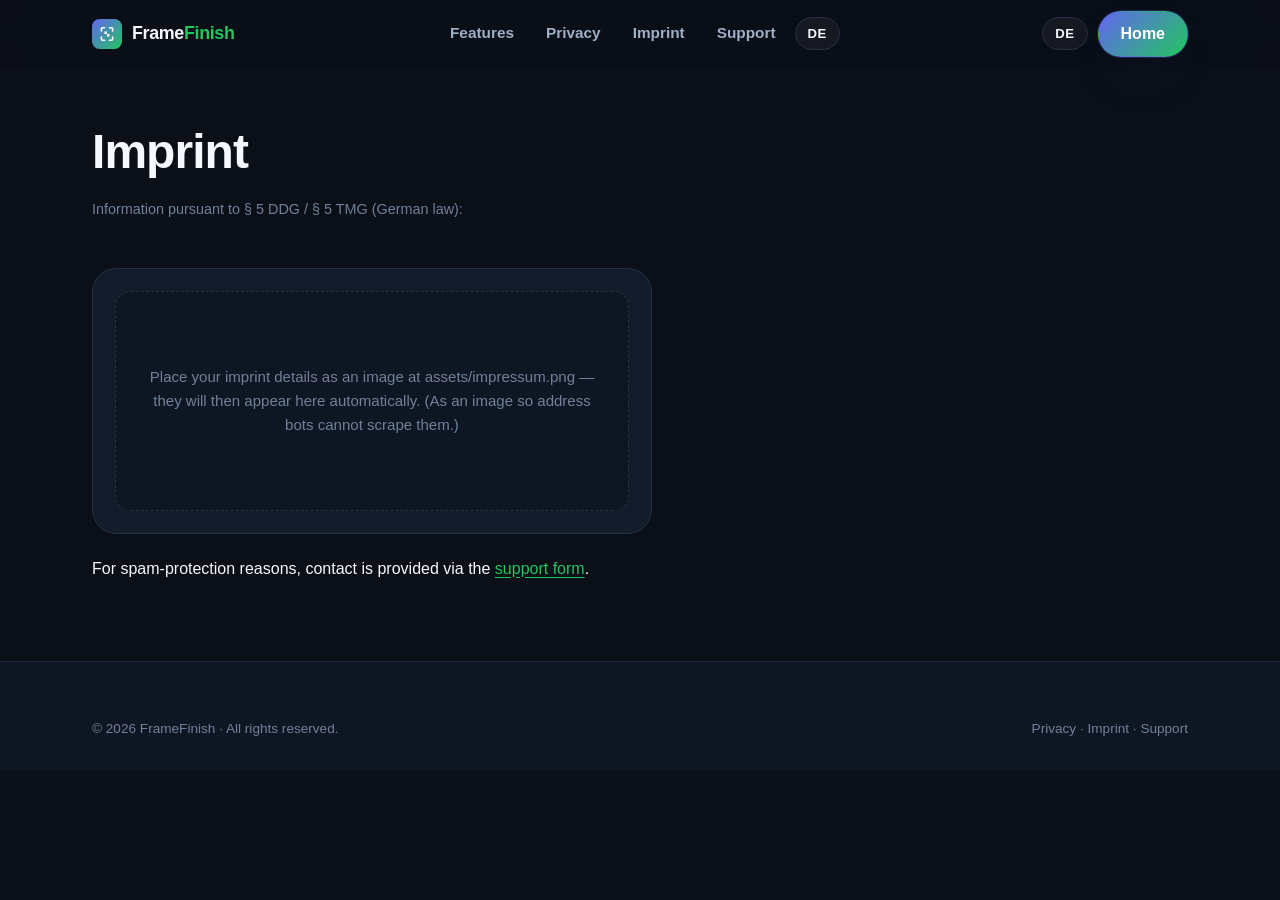
==== impressum.html @ 5fd40463 "FrameFinish website — initial commit Landing page with hero, features, how-it-works, audience sectio" ====
<!DOCTYPE html>
<html lang="de">
<head>
  <meta charset="UTF-8" />
  <meta name="viewport" content="width=device-width, initial-scale=1" />
  <title data-i18n="impressum.title">Impressum — FrameFinish</title>
  <meta name="robots" content="noindex" />
  <meta name="theme-color" content="#0b0f17" />
  <link rel="icon" type="image/svg+xml" href="assets/favicon.svg" />
  <link rel="stylesheet" href="css/style.css" />
  <script src="js/config.js"></script>
  <script src="js/i18n.js"></script>
</head>
<body>
  <header class="site-header">
    <div class="header-inner">
      <a class="brand" href="index.html" aria-label="FrameFinish">
        <svg class="brand-mark" viewBox="0 0 48 48" fill="none" aria-hidden="true">
          <rect width="48" height="48" rx="12" fill="url(#ffh)"/>
          <path d="M15 19v-3a2 2 0 0 1 2-2h3M33 19v-3a2 2 0 0 0-2-2h-3M15 29v3a2 2 0 0 0 2 2h3M33 29v3a2 2 0 0 1-2 2h-3" stroke="#fff" stroke-width="2.6" stroke-linecap="round"/>
          <g fill="#fff"><rect x="20" y="20" width="4" height="4"/><rect x="24" y="24" width="4" height="4"/></g>
          <defs><linearGradient id="ffh" x1="0" y1="0" x2="48" y2="48" gradientUnits="userSpaceOnUse"><stop stop-color="#6366F1"/><stop offset="1" stop-color="#22C55E"/></linearGradient></defs>
        </svg>
        <span>Frame<span class="brand-fin">Finish</span></span>
      </a>
      <nav class="nav" data-nav-menu>
        <a class="nav-link" href="index.html#features" data-i18n="nav.features">Funktionen</a>
        <a class="nav-link" href="privacy.html" data-i18n="nav.privacy">Datenschutz</a>
        <a class="nav-link" href="impressum.html" data-i18n="footer.impressum">Impressum</a>
        <a class="nav-link" href="support.html" data-i18n="nav.support">Support</a>
        <button class="lang-toggle" data-lang-toggle onclick="toggleLang()">EN</button>
      </nav>
      <div class="header-actions">
        <button class="lang-toggle" data-lang-toggle onclick="toggleLang()">EN</button>
        <a class="btn btn-primary" href="index.html" data-i18n="nav.home">Start</a>
        <button class="nav-toggle" data-nav-toggle aria-label="Menü" aria-expanded="false"><span></span></button>
      </div>
    </div>
  </header>

  <main>
    <section class="page-hero">
      <div class="container">
        <h1 data-i18n="impressum.title">Impressum</h1>
        <p class="updated" data-i18n="impressum.intro">Angaben gemäß § 5 DDG / § 5 TMG:</p>
      </div>
    </section>

    <section class="section-sm" style="padding-top:8px">
      <div class="container">
        <div class="impressum-card">
          <!-- Lege dein Impressum als Bild unter assets/impressum.png ab.
               Existiert die Datei, wird sie gezeigt; sonst der Platzhalter. -->
          <img class="impressum-img" src="assets/impressum.png"
               data-i18n-attr="alt:impressum.imageAlt" alt="Impressum"
               onerror="this.style.display='none';var p=document.getElementById('imp-ph');if(p)p.style.display='flex';" />
          <div id="imp-ph" class="img-placeholder" style="display:none" data-i18n="impressum.placeholder">
            Lege deine Impressum-Angaben als Bild unter assets/impressum.png ab.
          </div>
        </div>
        <p class="prose" style="margin-top:22px">
          <span data-i18n="impressum.contactNote">Aus Spam-Schutz-Gründen wird die Kontaktmöglichkeit über das </span><a href="support.html" data-i18n="impressum.contactLink">Support-Formular</a><span data-i18n="impressum.contactNote2"> bereitgestellt.</span>
        </p>
      </div>
    </section>
  </main>

  <footer class="site-footer">
    <div class="container">
      <div class="footer-bottom" style="border:none;padding-top:0">
        <span>© <span data-year>2026</span> FrameFinish · <span data-i18n="footer.rights">Alle Rechte vorbehalten.</span></span>
        <span>
          <a href="privacy.html" data-i18n="footer.privacy">Datenschutz</a> ·
          <a href="impressum.html" data-i18n="footer.impressum">Impressum</a> ·
          <a href="support.html" data-i18n="footer.support">Support</a>
        </span>
      </div>
    </div>
  </footer>

  <script src="js/main.js"></script>
</body>
</html>
---- css/style.css ----
/* =====================================================================
   FrameFinish — Website Design System
   Modern, dark, sport/tech. Indigo→Green accent. Mobile-first.
   ===================================================================== */

:root {
  /* Palette */
  --bg: #0b0f17;
  --bg-2: #0f1623;
  --surface: #131c2b;
  --surface-2: #1a2436;
  --border: #243043;
  --border-soft: #1c2738;

  --text: #f5f8fc;
  --muted: #9fb0c7;
  --muted-2: #6f819a;

  --primary: #6366f1;     /* indigo */
  --primary-600: #4f52e0;
  --accent: #22c55e;      /* green  */
  --accent-600: #16a34a;
  --amber: #f59e0b;

  --grad: linear-gradient(135deg, #6366f1 0%, #22c55e 100%);
  --grad-soft: linear-gradient(135deg, rgba(99,102,241,.18), rgba(34,197,94,.16));

  /* Shape */
  --r-sm: 10px;
  --r: 16px;
  --r-lg: 24px;
  --r-pill: 999px;

  --shadow: 0 10px 30px -12px rgba(0,0,0,.55);
  --shadow-lg: 0 30px 60px -20px rgba(0,0,0,.6);
  --glow: 0 0 0 1px rgba(99,102,241,.25), 0 20px 60px -20px rgba(99,102,241,.45);

  --maxw: 1140px;
  --header-h: 68px;
}

/* ---------- Reset / base ---------- */
*, *::before, *::after { box-sizing: border-box; }
html { scroll-behavior: smooth; -webkit-text-size-adjust: 100%; }
body {
  margin: 0;
  font-family: -apple-system, BlinkMacSystemFont, "Segoe UI", Roboto, Helvetica, Arial, sans-serif;
  background: var(--bg);
  color: var(--text);
  line-height: 1.6;
  -webkit-font-smoothing: antialiased;
  overflow-x: hidden;
}
img { max-width: 100%; display: block; }
a { color: inherit; text-decoration: none; }
h1, h2, h3 { line-height: 1.15; margin: 0 0 .4em; letter-spacing: -.02em; }
p { margin: 0 0 1em; }

.container { width: 100%; max-width: var(--maxw); margin: 0 auto; padding: 0 22px; }
.section { padding: 96px 0; position: relative; }
.section-sm { padding: 64px 0; }
.center { text-align: center; }

.eyebrow {
  display: inline-block; font-size: .8rem; font-weight: 700; letter-spacing: .08em;
  text-transform: uppercase; color: var(--accent); margin-bottom: 14px;
}
.section h2 { font-size: clamp(1.7rem, 3.6vw, 2.6rem); }
.section .lead { color: var(--muted); font-size: 1.08rem; max-width: 620px; margin: 0 auto 8px; }

/* ---------- Buttons ---------- */
.btn {
  display: inline-flex; align-items: center; justify-content: center; gap: 8px;
  font-weight: 650; font-size: 1rem; line-height: 1;
  padding: 14px 22px; border-radius: var(--r-pill);
  border: 1px solid transparent; cursor: pointer; transition: transform .15s ease, box-shadow .2s ease, background .2s ease, border-color .2s ease;
  white-space: nowrap;
}
.btn:active { transform: translateY(1px); }
.btn-primary { background: var(--grad); color: #fff; box-shadow: var(--glow); }
.btn-primary:hover { transform: translateY(-2px); box-shadow: 0 0 0 1px rgba(99,102,241,.4), 0 26px 70px -20px rgba(99,102,241,.6); }
.btn-ghost { background: rgba(255,255,255,.04); color: var(--text); border-color: var(--border); }
.btn-ghost:hover { background: rgba(255,255,255,.08); border-color: var(--muted-2); }
.btn-block { width: 100%; }
.btn-lg { padding: 16px 28px; font-size: 1.05rem; }

/* ---------- Header ---------- */
.site-header {
  position: sticky; top: 0; z-index: 50; height: var(--header-h);
  display: flex; align-items: center;
  background: rgba(11,15,23,.72); backdrop-filter: saturate(140%) blur(14px);
  -webkit-backdrop-filter: saturate(140%) blur(14px);
  border-bottom: 1px solid transparent; transition: border-color .2s ease, background .2s ease;
}
.site-header.scrolled { border-bottom-color: var(--border-soft); background: rgba(11,15,23,.9); }
.header-inner { display: flex; align-items: center; justify-content: space-between; width: 100%; max-width: var(--maxw); margin: 0 auto; padding: 0 22px; }

.brand { display: inline-flex; align-items: center; gap: 10px; font-weight: 800; font-size: 1.12rem; letter-spacing: -.02em; }
.brand .brand-mark { width: 30px; height: 30px; }
.brand .brand-fin { color: var(--accent); }

.nav { display: flex; align-items: center; gap: 6px; }
.nav a.nav-link { padding: 9px 13px; border-radius: var(--r-sm); color: var(--muted); font-weight: 550; font-size: .96rem; transition: color .15s ease, background .15s ease; }
.nav a.nav-link:hover { color: var(--text); background: rgba(255,255,255,.05); }

.header-actions { display: flex; align-items: center; gap: 10px; }
.lang-toggle {
  min-width: 42px; padding: 8px 12px; border-radius: var(--r-pill);
  background: rgba(255,255,255,.05); border: 1px solid var(--border);
  color: var(--text); font-weight: 700; font-size: .82rem; cursor: pointer; letter-spacing: .04em;
}
.lang-toggle:hover { border-color: var(--muted-2); }

.nav-toggle { display: none; width: 42px; height: 42px; border-radius: var(--r-sm); border: 1px solid var(--border); background: rgba(255,255,255,.05); cursor: pointer; align-items: center; justify-content: center; }
.nav-toggle span, .nav-toggle span::before, .nav-toggle span::after {
  content: ""; display: block; width: 18px; height: 2px; background: var(--text); position: relative; transition: .2s;
}
.nav-toggle span::before { position: absolute; top: -6px; }
.nav-toggle span::after { position: absolute; top: 6px; }

/* ---------- Hero ---------- */
.hero { position: relative; padding: 72px 0 88px; overflow: hidden; }
.hero::before {
  content: ""; position: absolute; inset: -20% -10% auto -10%; height: 620px;
  background: radial-gradient(60% 60% at 25% 20%, rgba(99,102,241,.28), transparent 60%),
              radial-gradient(50% 50% at 85% 10%, rgba(34,197,94,.22), transparent 60%);
  filter: blur(8px); pointer-events: none; z-index: 0;
}
.hero-grid { position: relative; z-index: 1; display: grid; grid-template-columns: 1.1fr .9fr; gap: 48px; align-items: center; }
.hero-badge {
  display: inline-flex; align-items: center; gap: 8px; padding: 7px 14px; border-radius: var(--r-pill);
  background: var(--grad-soft); border: 1px solid var(--border); color: var(--text);
  font-size: .85rem; font-weight: 600; margin-bottom: 22px;
}
.hero-badge .dot { width: 8px; height: 8px; border-radius: 50%; background: var(--accent); box-shadow: 0 0 0 4px rgba(34,197,94,.18); }
.hero h1 { font-size: clamp(2.3rem, 6vw, 4rem); font-weight: 850; }
.hero h1 .grad { background: var(--grad); -webkit-background-clip: text; background-clip: text; color: transparent; }
.hero-sub { color: var(--muted); font-size: 1.15rem; max-width: 560px; margin-bottom: 28px; }
.hero-actions { display: flex; flex-wrap: wrap; gap: 14px; margin-bottom: 18px; }
.hero-note { color: var(--muted-2); font-size: .9rem; }

/* Phone mockup */
.mockup {
  position: relative; justify-self: center; width: 280px; aspect-ratio: 9 / 19;
  background: var(--surface); border: 2px solid var(--border); border-radius: 40px;
  box-shadow: var(--shadow-lg); padding: 12px; display: flex;
}
.mockup::after { content: ""; position: absolute; top: 14px; left: 50%; transform: translateX(-50%); width: 100px; height: 22px; background: #0a0e16; border-radius: var(--r-pill); }
.mockup-screen {
  flex: 1; border-radius: 30px; background: var(--grad-soft);
  display: flex; align-items: center; justify-content: center; text-align: center;
  color: var(--muted); font-size: .85rem; padding: 20px; border: 1px solid var(--border-soft);
}

/* ---------- Feature grid ---------- */
.grid { display: grid; gap: 20px; }
.grid-3 { grid-template-columns: repeat(3, 1fr); }
.grid-2 { grid-template-columns: repeat(2, 1fr); }
.card {
  background: linear-gradient(180deg, var(--surface), var(--bg-2));
  border: 1px solid var(--border-soft); border-radius: var(--r-lg); padding: 26px;
  transition: transform .18s ease, border-color .2s ease, box-shadow .2s ease;
}
.card:hover { transform: translateY(-4px); border-color: var(--border); box-shadow: var(--shadow); }
.card .icon {
  width: 48px; height: 48px; border-radius: var(--r); display: flex; align-items: center; justify-content: center;
  background: var(--grad-soft); border: 1px solid var(--border); margin-bottom: 16px; color: var(--accent);
}
.card .icon svg { width: 24px; height: 24px; }
.card h3 { font-size: 1.16rem; }
.card p { color: var(--muted); margin: 0; font-size: .98rem; }

/* ---------- How it works ---------- */
.steps { counter-reset: step; display: grid; grid-template-columns: repeat(3, 1fr); gap: 22px; }
.step { position: relative; padding: 28px 24px; background: var(--surface); border: 1px solid var(--border-soft); border-radius: var(--r-lg); }
.step::before {
  counter-increment: step; content: counter(step);
  display: flex; align-items: center; justify-content: center; width: 40px; height: 40px;
  border-radius: 50%; background: var(--grad); color: #fff; font-weight: 800; margin-bottom: 14px;
}
.step h3 { font-size: 1.12rem; }
.step p { color: var(--muted); margin: 0; }

/* ---------- CTA band ---------- */
.cta-band { background: var(--grad-soft); border: 1px solid var(--border); border-radius: var(--r-lg); padding: 48px; text-align: center; }
.cta-band h2 { font-size: clamp(1.6rem, 3.4vw, 2.3rem); }
.cta-band p { color: var(--muted); max-width: 560px; margin: 0 auto 22px; }

/* ---------- Footer ---------- */
.site-footer { border-top: 1px solid var(--border-soft); background: var(--bg-2); padding: 56px 0 30px; }
.footer-grid { display: grid; grid-template-columns: 1.5fr 1fr 1fr; gap: 32px; margin-bottom: 36px; }
.footer-brand .brand { margin-bottom: 12px; }
.footer-brand p { color: var(--muted-2); max-width: 320px; font-size: .94rem; }
.footer-col h4 { font-size: .82rem; text-transform: uppercase; letter-spacing: .08em; color: var(--muted-2); margin: 0 0 14px; }
.footer-col a { display: block; color: var(--muted); padding: 5px 0; font-size: .96rem; }
.footer-col a:hover { color: var(--text); }
.footer-bottom { border-top: 1px solid var(--border-soft); padding-top: 22px; display: flex; flex-wrap: wrap; gap: 8px 18px; justify-content: space-between; color: var(--muted-2); font-size: .85rem; }

/* ---------- Legal / prose pages ---------- */
.page-hero { padding: 56px 0 24px; }
.page-hero h1 { font-size: clamp(2rem, 5vw, 3rem); }
.page-hero .updated { color: var(--muted-2); font-size: .9rem; }
.prose { max-width: 760px; }
.prose h2 { font-size: 1.3rem; margin-top: 36px; }
.prose h3 { font-size: 1.06rem; margin-top: 22px; color: var(--text); }
.prose p, .prose li { color: var(--muted); }
.prose a { color: var(--accent); text-decoration: underline; text-underline-offset: 3px; }
.prose ul { padding-left: 20px; }

/* Data table (Apple nutrition labels) */
.data-table { width: 100%; border-collapse: collapse; margin: 18px 0 8px; font-size: .94rem; overflow: hidden; border-radius: var(--r); border: 1px solid var(--border); }
.data-table th, .data-table td { text-align: left; padding: 12px 14px; border-bottom: 1px solid var(--border-soft); }
.data-table th { background: var(--surface-2); color: var(--text); font-weight: 650; }
.data-table tr:last-child td { border-bottom: none; }
.data-table td { color: var(--muted); }
.table-wrap { overflow-x: auto; }

/* Impressum image placeholder */
.impressum-card { max-width: 560px; background: var(--surface); border: 1px solid var(--border); border-radius: var(--r-lg); padding: 22px; }
.impressum-img { width: 100%; border-radius: var(--r); border: 1px dashed var(--border); }
.img-placeholder {
  width: 100%; min-height: 220px; border: 1px dashed var(--border); border-radius: var(--r);
  display: flex; align-items: center; justify-content: center; text-align: center; padding: 28px;
  color: var(--muted-2); background: var(--bg-2); font-size: .94rem;
}

/* ---------- Form ---------- */
.form-wrap { max-width: 620px; }
.form-row { margin-bottom: 16px; }
.form-row label { display: block; font-weight: 600; font-size: .92rem; margin-bottom: 7px; color: var(--text); }
.form-row input, .form-row textarea {
  width: 100%; padding: 13px 14px; border-radius: var(--r-sm);
  background: var(--bg-2); border: 1px solid var(--border); color: var(--text);
  font: inherit; font-size: 1rem; transition: border-color .15s ease, box-shadow .15s ease;
}
.form-row input:focus, .form-row textarea:focus { outline: none; border-color: var(--primary); box-shadow: 0 0 0 3px rgba(99,102,241,.25); }
.form-row textarea { min-height: 150px; resize: vertical; }
.honeypot { position: absolute; left: -9999px; width: 1px; height: 1px; overflow: hidden; }
.form-status { display: none; margin: 4px 0 14px; padding: 12px 14px; border-radius: var(--r-sm); font-size: .95rem; }
.form-status.success { background: rgba(34,197,94,.12); border: 1px solid rgba(34,197,94,.4); color: #86efac; }
.form-status.error { background: rgba(239,68,68,.12); border: 1px solid rgba(239,68,68,.4); color: #fca5a5; }
.form-disabled { display: none; padding: 16px; border-radius: var(--r); background: var(--surface); border: 1px solid var(--border); color: var(--muted); }
.form-hint { color: var(--muted-2); font-size: .85rem; margin-top: 6px; }

/* ---------- Responsive ---------- */
@media (max-width: 860px) {
  .hero-grid { grid-template-columns: 1fr; gap: 40px; }
  .mockup { width: 240px; }
  .grid-3, .steps { grid-template-columns: 1fr 1fr; }
  .footer-grid { grid-template-columns: 1fr 1fr; }
  .footer-brand { grid-column: 1 / -1; }
}
@media (max-width: 680px) {
  .section { padding: 64px 0; }
  .nav, .header-actions .lang-toggle { display: none; }
  .nav-toggle { display: flex; }
  /* Mobile dropdown menu */
  .nav.open {
    display: flex; flex-direction: column; gap: 4px; position: absolute; top: var(--header-h); left: 0; right: 0;
    background: rgba(11,15,23,.97); backdrop-filter: blur(14px); border-bottom: 1px solid var(--border);
    padding: 14px 22px 18px; align-items: stretch;
  }
  .nav.open a.nav-link { padding: 12px 10px; font-size: 1.02rem; }
  .nav.open .lang-toggle { display: inline-block; align-self: flex-start; margin-top: 6px; }
  .grid-3, .grid-2, .steps { grid-template-columns: 1fr; }
  .cta-band { padding: 32px 22px; }
  .footer-grid { grid-template-columns: 1fr; }
}

/* Reduced motion */
@media (prefers-reduced-motion: reduce) {
  * { scroll-behavior: auto !important; transition: none !important; }
}
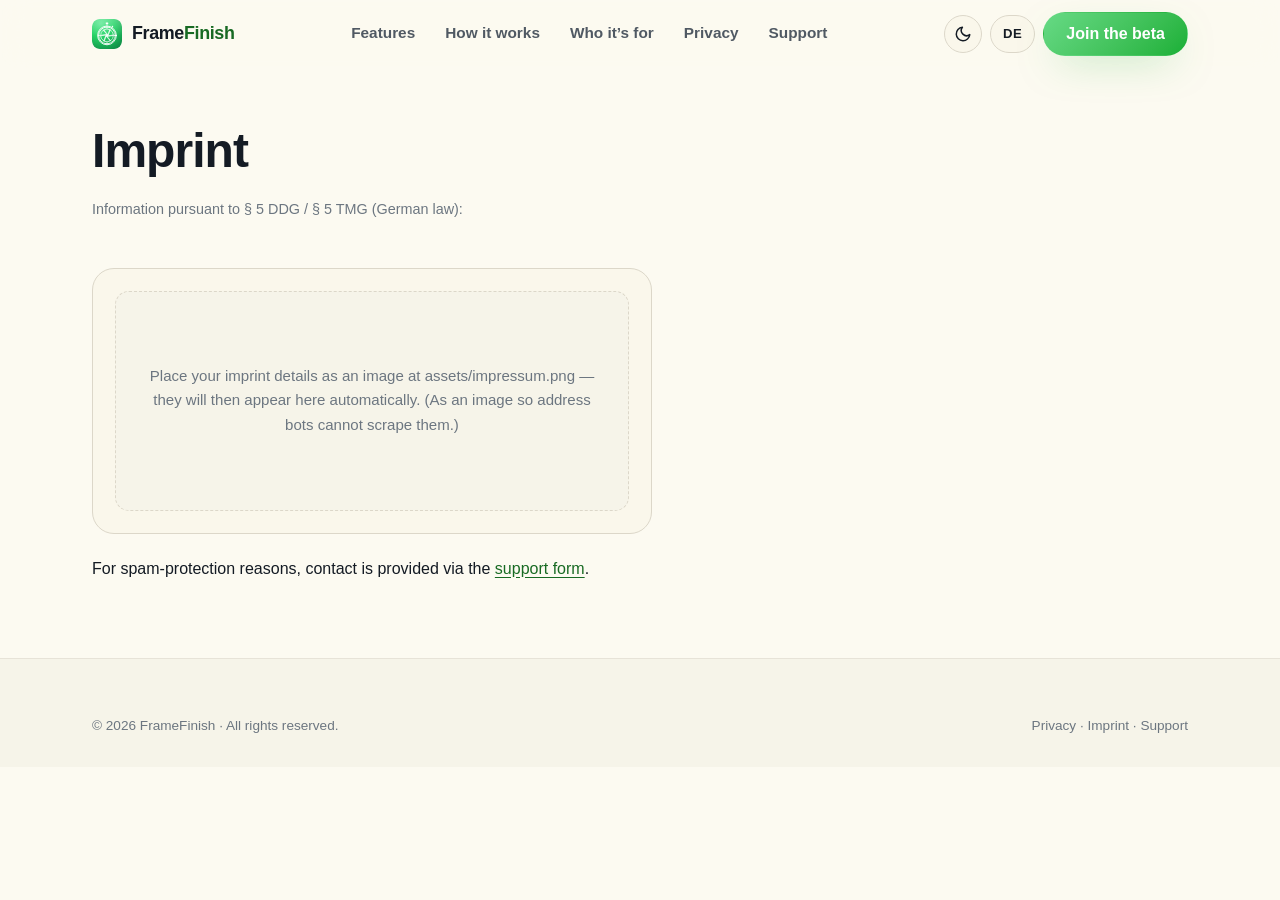
==== commit 0a300760: "redesign: match app design — OKLCH green/orange theme, real logo, feature tour, light+dark - New OKL" ====
--- a/impressum.html
+++ b/impressum.html
@@ -5,34 +5,39 @@
   <meta name="viewport" content="width=device-width, initial-scale=1" />
   <title data-i18n="impressum.title">Impressum — FrameFinish</title>
   <meta name="robots" content="noindex" />
-  <meta name="theme-color" content="#0b0f17" />
+  <meta name="theme-color" content="#fbfbf6" />
   <link rel="icon" type="image/svg+xml" href="assets/favicon.svg" />
   <link rel="stylesheet" href="css/style.css" />
   <script src="js/config.js"></script>
+  <script src="js/theme.js"></script>
   <script src="js/i18n.js"></script>
 </head>
 <body>
   <header class="site-header">
     <div class="header-inner">
       <a class="brand" href="index.html" aria-label="FrameFinish">
-        <svg class="brand-mark" viewBox="0 0 48 48" fill="none" aria-hidden="true">
-          <rect width="48" height="48" rx="12" fill="url(#ffh)"/>
-          <path d="M15 19v-3a2 2 0 0 1 2-2h3M33 19v-3a2 2 0 0 0-2-2h-3M15 29v3a2 2 0 0 0 2 2h3M33 29v3a2 2 0 0 1-2 2h-3" stroke="#fff" stroke-width="2.6" stroke-linecap="round"/>
-          <g fill="#fff"><rect x="20" y="20" width="4" height="4"/><rect x="24" y="24" width="4" height="4"/></g>
-          <defs><linearGradient id="ffh" x1="0" y1="0" x2="48" y2="48" gradientUnits="userSpaceOnUse"><stop stop-color="#6366F1"/><stop offset="1" stop-color="#22C55E"/></linearGradient></defs>
-        </svg>
+        <img class="brand-mark" src="assets/logo.svg" alt="" width="30" height="30" />
         <span>Frame<span class="brand-fin">Finish</span></span>
       </a>
       <nav class="nav" data-nav-menu>
-        <a class="nav-link" href="index.html#features" data-i18n="nav.features">Funktionen</a>
+        <a class="nav-link" href="features.html" data-i18n="nav.features">Funktionen</a>
+        <a class="nav-link" href="index.html#how" data-i18n="nav.how">So funktioniert’s</a>
+        <a class="nav-link" href="index.html#audience" data-i18n="nav.audience">Für wen</a>
         <a class="nav-link" href="privacy.html" data-i18n="nav.privacy">Datenschutz</a>
-        <a class="nav-link" href="impressum.html" data-i18n="footer.impressum">Impressum</a>
         <a class="nav-link" href="support.html" data-i18n="nav.support">Support</a>
-        <button class="lang-toggle" data-lang-toggle onclick="toggleLang()">EN</button>
+        <button class="theme-toggle" data-theme-toggle type="button" aria-label="Theme">
+          <svg class="ic-moon" viewBox="0 0 24 24" fill="none" stroke="currentColor" stroke-width="2" stroke-linecap="round" stroke-linejoin="round" aria-hidden="true"><path d="M21 12.8A9 9 0 1 1 11.2 3a7 7 0 0 0 9.8 9.8z"/></svg>
+          <svg class="ic-sun" viewBox="0 0 24 24" fill="none" stroke="currentColor" stroke-width="2" stroke-linecap="round" stroke-linejoin="round" aria-hidden="true"><circle cx="12" cy="12" r="4"/><path d="M12 2v2M12 20v2M4.9 4.9l1.4 1.4M17.7 17.7l1.4 1.4M2 12h2M20 12h2M6.3 17.7l-1.4 1.4M19.1 4.9l-1.4 1.4"/></svg>
+        </button>
+        <button class="lang-toggle" data-lang-toggle type="button" onclick="toggleLang()">EN</button>
       </nav>
       <div class="header-actions">
-        <button class="lang-toggle" data-lang-toggle onclick="toggleLang()">EN</button>
-        <a class="btn btn-primary" href="index.html" data-i18n="nav.home">Start</a>
+        <button class="theme-toggle" data-theme-toggle type="button" aria-label="Theme">
+          <svg class="ic-moon" viewBox="0 0 24 24" fill="none" stroke="currentColor" stroke-width="2" stroke-linecap="round" stroke-linejoin="round" aria-hidden="true"><path d="M21 12.8A9 9 0 1 1 11.2 3a7 7 0 0 0 9.8 9.8z"/></svg>
+          <svg class="ic-sun" viewBox="0 0 24 24" fill="none" stroke="currentColor" stroke-width="2" stroke-linecap="round" stroke-linejoin="round" aria-hidden="true"><circle cx="12" cy="12" r="4"/><path d="M12 2v2M12 20v2M4.9 4.9l1.4 1.4M17.7 17.7l1.4 1.4M2 12h2M20 12h2M6.3 17.7l-1.4 1.4M19.1 4.9l-1.4 1.4"/></svg>
+        </button>
+        <button class="lang-toggle" data-lang-toggle type="button" onclick="toggleLang()">EN</button>
+        <a class="btn btn-primary" href="support.html" data-i18n="nav.cta">Beta testen</a>
         <button class="nav-toggle" data-nav-toggle aria-label="Menü" aria-expanded="false"><span></span></button>
       </div>
     </div>
--- a/css/style.css
+++ b/css/style.css
@@ -1,42 +1,136 @@
 /* =====================================================================
    FrameFinish — Website Design System
-   Modern, dark, sport/tech. Indigo→Green accent. Mobile-first.
+   Mirrors the app: green primary (oklch 145°) + orange accent (35°),
+   10px radius family, light + dark via prefers-color-scheme + manual
+   [data-theme] override. OKLCH tokens with a hex fallback.
    ===================================================================== */
 
+/* ---------- Tokens: LIGHT (default) ---------- */
 :root {
-  /* Palette */
-  --bg: #0b0f17;
-  --bg-2: #0f1623;
-  --surface: #131c2b;
-  --surface-2: #1a2436;
-  --border: #243043;
-  --border-soft: #1c2738;
-
-  --text: #f5f8fc;
-  --muted: #9fb0c7;
-  --muted-2: #6f819a;
-
-  --primary: #6366f1;     /* indigo */
-  --primary-600: #4f52e0;
-  --accent: #22c55e;      /* green  */
-  --accent-600: #16a34a;
-  --amber: #f59e0b;
-
-  --grad: linear-gradient(135deg, #6366f1 0%, #22c55e 100%);
-  --grad-soft: linear-gradient(135deg, rgba(99,102,241,.18), rgba(34,197,94,.16));
-
-  /* Shape */
+  color-scheme: light;
+
+  --bg:          oklch(0.985 0.012 95);
+  --bg-2:        oklch(0.965 0.014 95);
+  --surface:     oklch(0.975 0.016 95);
+  --surface-2:   oklch(0.94 0.015 95);
+  --border:      oklch(0.88 0.02 90);
+  --border-soft: oklch(0.915 0.015 90);
+
+  --text:    oklch(0.22 0.02 250);
+  --muted:   oklch(0.46 0.02 250);
+  --muted-2: oklch(0.56 0.02 250);
+
+  --primary:     oklch(0.72 0.19 145);   /* brand green */
+  --primary-600: oklch(0.64 0.19 145);
+  --primary-ink: oklch(0.46 0.13 145);   /* green text on light */
+  --on-primary:  #ffffff;
+  --accent:      oklch(0.66 0.18 35);    /* warm orange */
+  --accent-600:  oklch(0.60 0.18 35);
+
+  --grad:      linear-gradient(135deg, oklch(0.80 0.16 150), oklch(0.66 0.20 145));
+  --grad-hero: linear-gradient(120deg, oklch(0.66 0.20 145), oklch(0.66 0.18 40));
+  --grad-soft: linear-gradient(135deg, oklch(0.72 0.19 145 / .14), oklch(0.66 0.18 35 / .12));
+  --ring:      oklch(0.72 0.19 145 / .45);
+
   --r-sm: 10px;
-  --r: 16px;
-  --r-lg: 24px;
+  --r: 14px;
+  --r-lg: 22px;
   --r-pill: 999px;
 
-  --shadow: 0 10px 30px -12px rgba(0,0,0,.55);
-  --shadow-lg: 0 30px 60px -20px rgba(0,0,0,.6);
-  --glow: 0 0 0 1px rgba(99,102,241,.25), 0 20px 60px -20px rgba(99,102,241,.45);
+  --shadow:    0 10px 30px -14px oklch(0.22 0.02 250 / .22);
+  --shadow-lg: 0 30px 60px -24px oklch(0.22 0.02 250 / .28);
+  --glow:      0 14px 40px -16px oklch(0.66 0.20 145 / .5);
 
   --maxw: 1140px;
   --header-h: 68px;
+}
+
+/* ---------- Tokens: DARK ---------- */
+[data-theme="dark"] {
+  color-scheme: dark;
+
+  --bg:          oklch(0.16 0.02 250);
+  --bg-2:        oklch(0.185 0.022 250);
+  --surface:     oklch(0.215 0.025 250);
+  --surface-2:   oklch(0.25 0.025 250);
+  --border:      oklch(0.32 0.02 250);
+  --border-soft: oklch(0.27 0.02 250);
+
+  --text:    oklch(0.97 0.01 250);
+  --muted:   oklch(0.72 0.02 250);
+  --muted-2: oklch(0.6 0.02 250);
+
+  --primary:     oklch(0.82 0.19 145);
+  --primary-600: oklch(0.75 0.19 145);
+  --primary-ink: oklch(0.86 0.16 145);
+  --on-primary:  oklch(0.18 0.05 145);
+  --accent:      oklch(0.72 0.18 40);
+  --accent-600:  oklch(0.66 0.18 40);
+
+  --grad:      linear-gradient(135deg, oklch(0.86 0.15 150), oklch(0.76 0.2 145));
+  --grad-hero: linear-gradient(120deg, oklch(0.86 0.18 145), oklch(0.8 0.16 50));
+  --grad-soft: linear-gradient(135deg, oklch(0.82 0.19 145 / .18), oklch(0.72 0.18 40 / .14));
+  --ring:      oklch(0.82 0.19 145 / .5);
+
+  --shadow:    0 10px 30px -12px #000a;
+  --shadow-lg: 0 30px 60px -20px #000c;
+  --glow:      0 16px 46px -16px oklch(0.82 0.19 145 / .45);
+}
+
+/* System preselection (no manual choice yet) → follow OS, dark */
+@media (prefers-color-scheme: dark) {
+  :root:not([data-theme="light"]) {
+    color-scheme: dark;
+
+    --bg:          oklch(0.16 0.02 250);
+    --bg-2:        oklch(0.185 0.022 250);
+    --surface:     oklch(0.215 0.025 250);
+    --surface-2:   oklch(0.25 0.025 250);
+    --border:      oklch(0.32 0.02 250);
+    --border-soft: oklch(0.27 0.02 250);
+
+    --text:    oklch(0.97 0.01 250);
+    --muted:   oklch(0.72 0.02 250);
+    --muted-2: oklch(0.6 0.02 250);
+
+    --primary:     oklch(0.82 0.19 145);
+    --primary-600: oklch(0.75 0.19 145);
+    --primary-ink: oklch(0.86 0.16 145);
+    --on-primary:  oklch(0.18 0.05 145);
+    --accent:      oklch(0.72 0.18 40);
+    --accent-600:  oklch(0.66 0.18 40);
+
+    --grad:      linear-gradient(135deg, oklch(0.86 0.15 150), oklch(0.76 0.2 145));
+    --grad-hero: linear-gradient(120deg, oklch(0.86 0.18 145), oklch(0.8 0.16 50));
+    --grad-soft: linear-gradient(135deg, oklch(0.82 0.19 145 / .18), oklch(0.72 0.18 40 / .14));
+    --ring:      oklch(0.82 0.19 145 / .5);
+
+    --shadow:    0 10px 30px -12px #000a;
+    --shadow-lg: 0 30px 60px -20px #000c;
+    --glow:      0 16px 46px -16px oklch(0.82 0.19 145 / .45);
+  }
+}
+
+/* Hex fallback for browsers without OKLCH (very old; Apple devices are fine) */
+@supports not (color: oklch(1 0 0)) {
+  :root {
+    --bg:#fbfbf6; --bg-2:#f4f4ee; --surface:#f7f6f1; --surface-2:#ecebe4;
+    --border:#deded6; --border-soft:#e8e7df;
+    --text:#262a31; --muted:#5e6570; --muted-2:#79808b;
+    --primary:#22b85f; --primary-600:#1a9c4f; --primary-ink:#1f7a45; --on-primary:#fff;
+    --accent:#e0662f; --accent-600:#c85522;
+    --grad:linear-gradient(135deg,#3fd07a,#1faa54);
+    --grad-hero:linear-gradient(120deg,#1faa54,#e0662f);
+    --grad-soft:linear-gradient(135deg,rgba(34,184,95,.14),rgba(224,102,47,.12));
+    --ring:rgba(34,184,95,.45);
+  }
+  [data-theme="dark"] {
+    --bg:#14181f; --bg-2:#191e27; --surface:#1d232e; --surface-2:#242b37;
+    --border:#343b47; --border-soft:#2a313c;
+    --text:#f2f5fa; --muted:#a6adb8; --muted-2:#8b929d;
+    --primary:#43d27e; --primary-600:#34c06e; --primary-ink:#6ee0a0; --on-primary:#0e2417;
+    --accent:#f0884f; --accent-600:#dd7440;
+  }
 }
 
 /* ---------- Reset / base ---------- */
@@ -44,74 +138,93 @@
 html { scroll-behavior: smooth; -webkit-text-size-adjust: 100%; }
 body {
   margin: 0;
-  font-family: -apple-system, BlinkMacSystemFont, "Segoe UI", Roboto, Helvetica, Arial, sans-serif;
+  font-family: -apple-system, BlinkMacSystemFont, "SF Pro Text", "Segoe UI", Roboto, Helvetica, Arial, sans-serif;
   background: var(--bg);
   color: var(--text);
-  line-height: 1.6;
+  line-height: 1.62;
   -webkit-font-smoothing: antialiased;
   overflow-x: hidden;
-}
-img { max-width: 100%; display: block; }
+  transition: background .25s ease, color .25s ease;
+}
+img, svg { max-width: 100%; }
+img { display: block; }
 a { color: inherit; text-decoration: none; }
-h1, h2, h3 { line-height: 1.15; margin: 0 0 .4em; letter-spacing: -.02em; }
+h1, h2, h3, h4 { line-height: 1.14; margin: 0 0 .4em; letter-spacing: -.02em; }
 p { margin: 0 0 1em; }
 
 .container { width: 100%; max-width: var(--maxw); margin: 0 auto; padding: 0 22px; }
-.section { padding: 96px 0; position: relative; }
-.section-sm { padding: 64px 0; }
+.section { padding: 92px 0; position: relative; }
+.section-sm { padding: 60px 0; }
 .center { text-align: center; }
+.alt { background: var(--bg-2); }
 
 .eyebrow {
   display: inline-block; font-size: .8rem; font-weight: 700; letter-spacing: .08em;
-  text-transform: uppercase; color: var(--accent); margin-bottom: 14px;
+  text-transform: uppercase; color: var(--primary-ink); margin-bottom: 14px;
 }
 .section h2 { font-size: clamp(1.7rem, 3.6vw, 2.6rem); }
-.section .lead { color: var(--muted); font-size: 1.08rem; max-width: 620px; margin: 0 auto 8px; }
+.section .lead { color: var(--muted); font-size: 1.08rem; max-width: 640px; margin: 0 auto 8px; }
 
 /* ---------- Buttons ---------- */
 .btn {
   display: inline-flex; align-items: center; justify-content: center; gap: 8px;
   font-weight: 650; font-size: 1rem; line-height: 1;
-  padding: 14px 22px; border-radius: var(--r-pill);
-  border: 1px solid transparent; cursor: pointer; transition: transform .15s ease, box-shadow .2s ease, background .2s ease, border-color .2s ease;
+  padding: 13px 22px; border-radius: var(--r-pill);
+  border: 1px solid transparent; cursor: pointer;
+  transition: transform .15s ease, box-shadow .2s ease, background .2s ease, border-color .2s ease;
   white-space: nowrap;
 }
 .btn:active { transform: translateY(1px); }
-.btn-primary { background: var(--grad); color: #fff; box-shadow: var(--glow); }
-.btn-primary:hover { transform: translateY(-2px); box-shadow: 0 0 0 1px rgba(99,102,241,.4), 0 26px 70px -20px rgba(99,102,241,.6); }
-.btn-ghost { background: rgba(255,255,255,.04); color: var(--text); border-color: var(--border); }
-.btn-ghost:hover { background: rgba(255,255,255,.08); border-color: var(--muted-2); }
+.btn-primary { background: var(--grad); color: var(--on-primary); box-shadow: var(--glow); }
+.btn-primary:hover { transform: translateY(-2px); box-shadow: 0 22px 56px -18px oklch(0.66 0.2 145 / .6); }
+.btn-ghost { background: var(--surface); color: var(--text); border-color: var(--border); }
+.btn-ghost:hover { border-color: var(--muted-2); }
 .btn-block { width: 100%; }
-.btn-lg { padding: 16px 28px; font-size: 1.05rem; }
+.btn-lg { padding: 15px 28px; font-size: 1.05rem; }
 
 /* ---------- Header ---------- */
 .site-header {
   position: sticky; top: 0; z-index: 50; height: var(--header-h);
   display: flex; align-items: center;
-  background: rgba(11,15,23,.72); backdrop-filter: saturate(140%) blur(14px);
+  background: color-mix(in oklab, var(--bg) 78%, transparent);
+  backdrop-filter: saturate(140%) blur(14px);
   -webkit-backdrop-filter: saturate(140%) blur(14px);
   border-bottom: 1px solid transparent; transition: border-color .2s ease, background .2s ease;
 }
-.site-header.scrolled { border-bottom-color: var(--border-soft); background: rgba(11,15,23,.9); }
+.site-header.scrolled { border-bottom-color: var(--border-soft); background: color-mix(in oklab, var(--bg) 90%, transparent); }
 .header-inner { display: flex; align-items: center; justify-content: space-between; width: 100%; max-width: var(--maxw); margin: 0 auto; padding: 0 22px; }
 
-.brand { display: inline-flex; align-items: center; gap: 10px; font-weight: 800; font-size: 1.12rem; letter-spacing: -.02em; }
-.brand .brand-mark { width: 30px; height: 30px; }
-.brand .brand-fin { color: var(--accent); }
-
-.nav { display: flex; align-items: center; gap: 6px; }
+.brand { display: inline-flex; align-items: center; gap: 10px; font-weight: 800; font-size: 1.12rem; letter-spacing: -.02em; color: var(--text); }
+.brand .brand-mark { width: 30px; height: 30px; border-radius: 8px; }
+.brand .brand-fin { color: var(--primary-ink); }
+
+.nav { display: flex; align-items: center; gap: 4px; }
 .nav a.nav-link { padding: 9px 13px; border-radius: var(--r-sm); color: var(--muted); font-weight: 550; font-size: .96rem; transition: color .15s ease, background .15s ease; }
-.nav a.nav-link:hover { color: var(--text); background: rgba(255,255,255,.05); }
-
-.header-actions { display: flex; align-items: center; gap: 10px; }
-.lang-toggle {
-  min-width: 42px; padding: 8px 12px; border-radius: var(--r-pill);
-  background: rgba(255,255,255,.05); border: 1px solid var(--border);
-  color: var(--text); font-weight: 700; font-size: .82rem; cursor: pointer; letter-spacing: .04em;
-}
-.lang-toggle:hover { border-color: var(--muted-2); }
-
-.nav-toggle { display: none; width: 42px; height: 42px; border-radius: var(--r-sm); border: 1px solid var(--border); background: rgba(255,255,255,.05); cursor: pointer; align-items: center; justify-content: center; }
+.nav a.nav-link:hover { color: var(--text); background: color-mix(in oklab, var(--text) 7%, transparent); }
+.nav .lang-toggle, .nav .theme-toggle { display: none; }      /* desktop: toggles live in header-actions */
+
+.header-actions { display: flex; align-items: center; gap: 8px; }
+.lang-toggle, .theme-toggle {
+  display: inline-flex; align-items: center; justify-content: center;
+  height: 38px; border-radius: var(--r-pill);
+  background: var(--surface); border: 1px solid var(--border);
+  color: var(--text); cursor: pointer; transition: border-color .15s ease, background .15s ease;
+}
+.lang-toggle { min-width: 44px; padding: 0 12px; font-weight: 700; font-size: .82rem; letter-spacing: .04em; }
+.theme-toggle { width: 38px; }
+.theme-toggle svg { width: 18px; height: 18px; }
+.lang-toggle:hover, .theme-toggle:hover { border-color: var(--muted-2); }
+/* sun shown in dark mode (click → light), moon shown in light mode */
+.theme-toggle .ic-sun { display: none; }
+.theme-toggle .ic-moon { display: block; }
+[data-theme="dark"] .theme-toggle .ic-sun { display: block; }
+[data-theme="dark"] .theme-toggle .ic-moon { display: none; }
+@media (prefers-color-scheme: dark) {
+  :root:not([data-theme="light"]) .theme-toggle .ic-sun { display: block; }
+  :root:not([data-theme="light"]) .theme-toggle .ic-moon { display: none; }
+}
+
+.nav-toggle { display: none; width: 40px; height: 40px; border-radius: var(--r-sm); border: 1px solid var(--border); background: var(--surface); cursor: pointer; align-items: center; justify-content: center; }
 .nav-toggle span, .nav-toggle span::before, .nav-toggle span::after {
   content: ""; display: block; width: 18px; height: 2px; background: var(--text); position: relative; transition: .2s;
 }
@@ -119,12 +232,12 @@
 .nav-toggle span::after { position: absolute; top: 6px; }
 
 /* ---------- Hero ---------- */
-.hero { position: relative; padding: 72px 0 88px; overflow: hidden; }
+.hero { position: relative; padding: 70px 0 84px; overflow: hidden; }
 .hero::before {
-  content: ""; position: absolute; inset: -20% -10% auto -10%; height: 620px;
-  background: radial-gradient(60% 60% at 25% 20%, rgba(99,102,241,.28), transparent 60%),
-              radial-gradient(50% 50% at 85% 10%, rgba(34,197,94,.22), transparent 60%);
-  filter: blur(8px); pointer-events: none; z-index: 0;
+  content: ""; position: absolute; inset: -25% -10% auto -10%; height: 640px;
+  background: radial-gradient(55% 60% at 25% 20%, oklch(0.72 0.19 145 / .28), transparent 60%),
+              radial-gradient(50% 50% at 85% 8%, oklch(0.66 0.18 35 / .2), transparent 60%);
+  pointer-events: none; z-index: 0;
 }
 .hero-grid { position: relative; z-index: 1; display: grid; grid-template-columns: 1.1fr .9fr; gap: 48px; align-items: center; }
 .hero-badge {
@@ -132,39 +245,52 @@
   background: var(--grad-soft); border: 1px solid var(--border); color: var(--text);
   font-size: .85rem; font-weight: 600; margin-bottom: 22px;
 }
-.hero-badge .dot { width: 8px; height: 8px; border-radius: 50%; background: var(--accent); box-shadow: 0 0 0 4px rgba(34,197,94,.18); }
+.hero-badge .dot { width: 8px; height: 8px; border-radius: 50%; background: var(--primary); box-shadow: 0 0 0 4px oklch(0.72 0.19 145 / .2); }
 .hero h1 { font-size: clamp(2.3rem, 6vw, 4rem); font-weight: 850; }
-.hero h1 .grad { background: var(--grad); -webkit-background-clip: text; background-clip: text; color: transparent; }
-.hero-sub { color: var(--muted); font-size: 1.15rem; max-width: 560px; margin-bottom: 28px; }
+.hero h1 .grad { background: var(--grad-hero); -webkit-background-clip: text; background-clip: text; color: transparent; }
+.hero-sub { color: var(--muted); font-size: 1.14rem; max-width: 560px; margin-bottom: 28px; }
 .hero-actions { display: flex; flex-wrap: wrap; gap: 14px; margin-bottom: 18px; }
 .hero-note { color: var(--muted-2); font-size: .9rem; }
 
-/* Phone mockup */
-.mockup {
-  position: relative; justify-self: center; width: 280px; aspect-ratio: 9 / 19;
-  background: var(--surface); border: 2px solid var(--border); border-radius: 40px;
-  box-shadow: var(--shadow-lg); padding: 12px; display: flex;
-}
-.mockup::after { content: ""; position: absolute; top: 14px; left: 50%; transform: translateX(-50%); width: 100px; height: 22px; background: #0a0e16; border-radius: var(--r-pill); }
-.mockup-screen {
-  flex: 1; border-radius: 30px; background: var(--grad-soft);
+/* ---------- Device mockups (iPhone / iPad placeholders) ---------- */
+.device { position: relative; justify-self: center; background: var(--surface); border: 2px solid var(--border); box-shadow: var(--shadow-lg); padding: 12px; display: flex; }
+.device-phone { width: 280px; aspect-ratio: 9 / 19; border-radius: 42px; }
+.device-phone::after { content: ""; position: absolute; top: 14px; left: 50%; transform: translateX(-50%); width: 96px; height: 22px; background: var(--bg); border-radius: var(--r-pill); }
+.device-pad { width: 420px; aspect-ratio: 4 / 3; border-radius: 26px; padding: 16px; }
+.device-pad.portrait { width: 340px; aspect-ratio: 3 / 4; }
+.device-screen {
+  flex: 1; border-radius: 28px; background: var(--grad-soft);
   display: flex; align-items: center; justify-content: center; text-align: center;
-  color: var(--muted); font-size: .85rem; padding: 20px; border: 1px solid var(--border-soft);
-}
-
-/* ---------- Feature grid ---------- */
+  overflow: hidden; border: 1px solid var(--border-soft);
+}
+.device-pad .device-screen { border-radius: 14px; }
+.device-screen img { width: 100%; height: 100%; object-fit: cover; }
+
+/* Screenshot placeholder note (disappears once you drop in an <img>) */
+.shot-note { display: flex; flex-direction: column; align-items: center; gap: 8px; padding: 22px; color: var(--muted); font-size: .9rem; }
+.shot-chip {
+  display: inline-flex; align-items: center; gap: 6px; padding: 5px 11px; border-radius: var(--r-pill);
+  background: color-mix(in oklab, var(--primary) 16%, transparent); color: var(--primary-ink);
+  border: 1px solid color-mix(in oklab, var(--primary) 30%, transparent);
+  font-size: .74rem; font-weight: 700; letter-spacing: .03em; text-transform: uppercase;
+}
+.shot-note .shot-title { font-weight: 700; color: var(--text); font-size: .98rem; }
+.shot-note .shot-desc { max-width: 260px; }
+.shot-note .shot-hint { font-size: .78rem; color: var(--muted-2); }
+
+/* ---------- Feature / card grids ---------- */
 .grid { display: grid; gap: 20px; }
 .grid-3 { grid-template-columns: repeat(3, 1fr); }
 .grid-2 { grid-template-columns: repeat(2, 1fr); }
 .card {
-  background: linear-gradient(180deg, var(--surface), var(--bg-2));
+  background: var(--surface);
   border: 1px solid var(--border-soft); border-radius: var(--r-lg); padding: 26px;
   transition: transform .18s ease, border-color .2s ease, box-shadow .2s ease;
 }
 .card:hover { transform: translateY(-4px); border-color: var(--border); box-shadow: var(--shadow); }
 .card .icon {
   width: 48px; height: 48px; border-radius: var(--r); display: flex; align-items: center; justify-content: center;
-  background: var(--grad-soft); border: 1px solid var(--border); margin-bottom: 16px; color: var(--accent);
+  background: var(--grad-soft); border: 1px solid var(--border); margin-bottom: 16px; color: var(--primary-ink);
 }
 .card .icon svg { width: 24px; height: 24px; }
 .card h3 { font-size: 1.16rem; }
@@ -176,10 +302,28 @@
 .step::before {
   counter-increment: step; content: counter(step);
   display: flex; align-items: center; justify-content: center; width: 40px; height: 40px;
-  border-radius: 50%; background: var(--grad); color: #fff; font-weight: 800; margin-bottom: 14px;
+  border-radius: 50%; background: var(--grad); color: var(--on-primary); font-weight: 800; margin-bottom: 14px;
 }
 .step h3 { font-size: 1.12rem; }
 .step p { color: var(--muted); margin: 0; }
+
+/* ---------- Tour rows (features.html) ---------- */
+.tour-row { display: grid; grid-template-columns: 1fr 1fr; gap: 48px; align-items: center; padding: 64px 0; border-top: 1px solid var(--border-soft); }
+.tour-row:first-of-type { border-top: none; }
+.tour-row.reverse .tour-text { order: 2; }
+.tour-row.reverse .tour-media { order: 1; }
+.tour-num { display: inline-flex; align-items: center; justify-content: center; width: 34px; height: 34px; border-radius: 10px; background: var(--grad-soft); border: 1px solid var(--border); color: var(--primary-ink); font-weight: 800; margin-bottom: 14px; }
+.tour-text h2 { font-size: clamp(1.4rem, 2.6vw, 1.95rem); }
+.tour-text .lead { color: var(--muted); font-size: 1.05rem; margin: 0 0 18px; text-align: left; max-width: none; }
+.feature-list { list-style: none; padding: 0; margin: 0; display: grid; gap: 11px; }
+.feature-list li { position: relative; padding-left: 30px; color: var(--text); font-size: .99rem; }
+.feature-list li::before {
+  content: ""; position: absolute; left: 0; top: 3px; width: 18px; height: 18px; border-radius: 50%;
+  background: var(--grad); -webkit-mask: var(--check) center/12px no-repeat; mask: var(--check) center/12px no-repeat;
+}
+.feature-list li b { font-weight: 650; }
+:root { --check: url("data:image/svg+xml,%3Csvg xmlns='http://www.w3.org/2000/svg' viewBox='0 0 24 24' fill='none' stroke='black' stroke-width='3.5' stroke-linecap='round' stroke-linejoin='round'%3E%3Cpath d='M20 6 9 17l-5-5'/%3E%3C/svg%3E"); }
+.tour-media { display: flex; justify-content: center; }
 
 /* ---------- CTA band ---------- */
 .cta-band { background: var(--grad-soft); border: 1px solid var(--border); border-radius: var(--r-lg); padding: 48px; text-align: center; }
@@ -204,7 +348,7 @@
 .prose h2 { font-size: 1.3rem; margin-top: 36px; }
 .prose h3 { font-size: 1.06rem; margin-top: 22px; color: var(--text); }
 .prose p, .prose li { color: var(--muted); }
-.prose a { color: var(--accent); text-decoration: underline; text-underline-offset: 3px; }
+.prose a { color: var(--primary-ink); text-decoration: underline; text-underline-offset: 3px; }
 .prose ul { padding-left: 20px; }
 
 /* Data table (Apple nutrition labels) */
@@ -230,38 +374,45 @@
 .form-row label { display: block; font-weight: 600; font-size: .92rem; margin-bottom: 7px; color: var(--text); }
 .form-row input, .form-row textarea {
   width: 100%; padding: 13px 14px; border-radius: var(--r-sm);
-  background: var(--bg-2); border: 1px solid var(--border); color: var(--text);
+  background: var(--bg); border: 1px solid var(--border); color: var(--text);
   font: inherit; font-size: 1rem; transition: border-color .15s ease, box-shadow .15s ease;
 }
-.form-row input:focus, .form-row textarea:focus { outline: none; border-color: var(--primary); box-shadow: 0 0 0 3px rgba(99,102,241,.25); }
+.form-row input:focus, .form-row textarea:focus { outline: none; border-color: var(--primary); box-shadow: 0 0 0 3px var(--ring); }
 .form-row textarea { min-height: 150px; resize: vertical; }
 .honeypot { position: absolute; left: -9999px; width: 1px; height: 1px; overflow: hidden; }
 .form-status { display: none; margin: 4px 0 14px; padding: 12px 14px; border-radius: var(--r-sm); font-size: .95rem; }
-.form-status.success { background: rgba(34,197,94,.12); border: 1px solid rgba(34,197,94,.4); color: #86efac; }
-.form-status.error { background: rgba(239,68,68,.12); border: 1px solid rgba(239,68,68,.4); color: #fca5a5; }
+.form-status.success { background: oklch(0.72 0.19 145 / .14); border: 1px solid oklch(0.72 0.19 145 / .4); color: var(--primary-ink); }
+.form-status.error { background: oklch(0.6 0.22 25 / .12); border: 1px solid oklch(0.6 0.22 25 / .4); color: oklch(0.58 0.22 25); }
 .form-disabled { display: none; padding: 16px; border-radius: var(--r); background: var(--surface); border: 1px solid var(--border); color: var(--muted); }
 .form-hint { color: var(--muted-2); font-size: .85rem; margin-top: 6px; }
 
 /* ---------- Responsive ---------- */
+@media (max-width: 900px) {
+  .tour-row { grid-template-columns: 1fr; gap: 28px; padding: 48px 0; }
+  .tour-row.reverse .tour-text { order: 1; }
+  .tour-row.reverse .tour-media { order: 2; }
+  .device-pad { width: 100%; max-width: 460px; }
+
+  /* Collapse nav into the hamburger early enough to avoid header crowding */
+  .nav, .header-actions .lang-toggle, .header-actions .theme-toggle { display: none; }
+  .nav-toggle { display: flex; }
+  .nav.open {
+    display: flex; flex-direction: column; gap: 4px; position: absolute; top: var(--header-h); left: 0; right: 0;
+    background: color-mix(in oklab, var(--bg) 97%, transparent); backdrop-filter: blur(14px);
+    border-bottom: 1px solid var(--border); padding: 14px 22px 18px; align-items: stretch;
+  }
+  .nav.open a.nav-link { padding: 12px 10px; font-size: 1.02rem; }
+  .nav.open .lang-toggle, .nav.open .theme-toggle { display: inline-flex; align-self: flex-start; margin-top: 6px; }
+}
 @media (max-width: 860px) {
   .hero-grid { grid-template-columns: 1fr; gap: 40px; }
-  .mockup { width: 240px; }
+  .device-phone { width: 248px; }
   .grid-3, .steps { grid-template-columns: 1fr 1fr; }
   .footer-grid { grid-template-columns: 1fr 1fr; }
   .footer-brand { grid-column: 1 / -1; }
 }
 @media (max-width: 680px) {
   .section { padding: 64px 0; }
-  .nav, .header-actions .lang-toggle { display: none; }
-  .nav-toggle { display: flex; }
-  /* Mobile dropdown menu */
-  .nav.open {
-    display: flex; flex-direction: column; gap: 4px; position: absolute; top: var(--header-h); left: 0; right: 0;
-    background: rgba(11,15,23,.97); backdrop-filter: blur(14px); border-bottom: 1px solid var(--border);
-    padding: 14px 22px 18px; align-items: stretch;
-  }
-  .nav.open a.nav-link { padding: 12px 10px; font-size: 1.02rem; }
-  .nav.open .lang-toggle { display: inline-block; align-self: flex-start; margin-top: 6px; }
   .grid-3, .grid-2, .steps { grid-template-columns: 1fr; }
   .cta-band { padding: 32px 22px; }
   .footer-grid { grid-template-columns: 1fr; }
